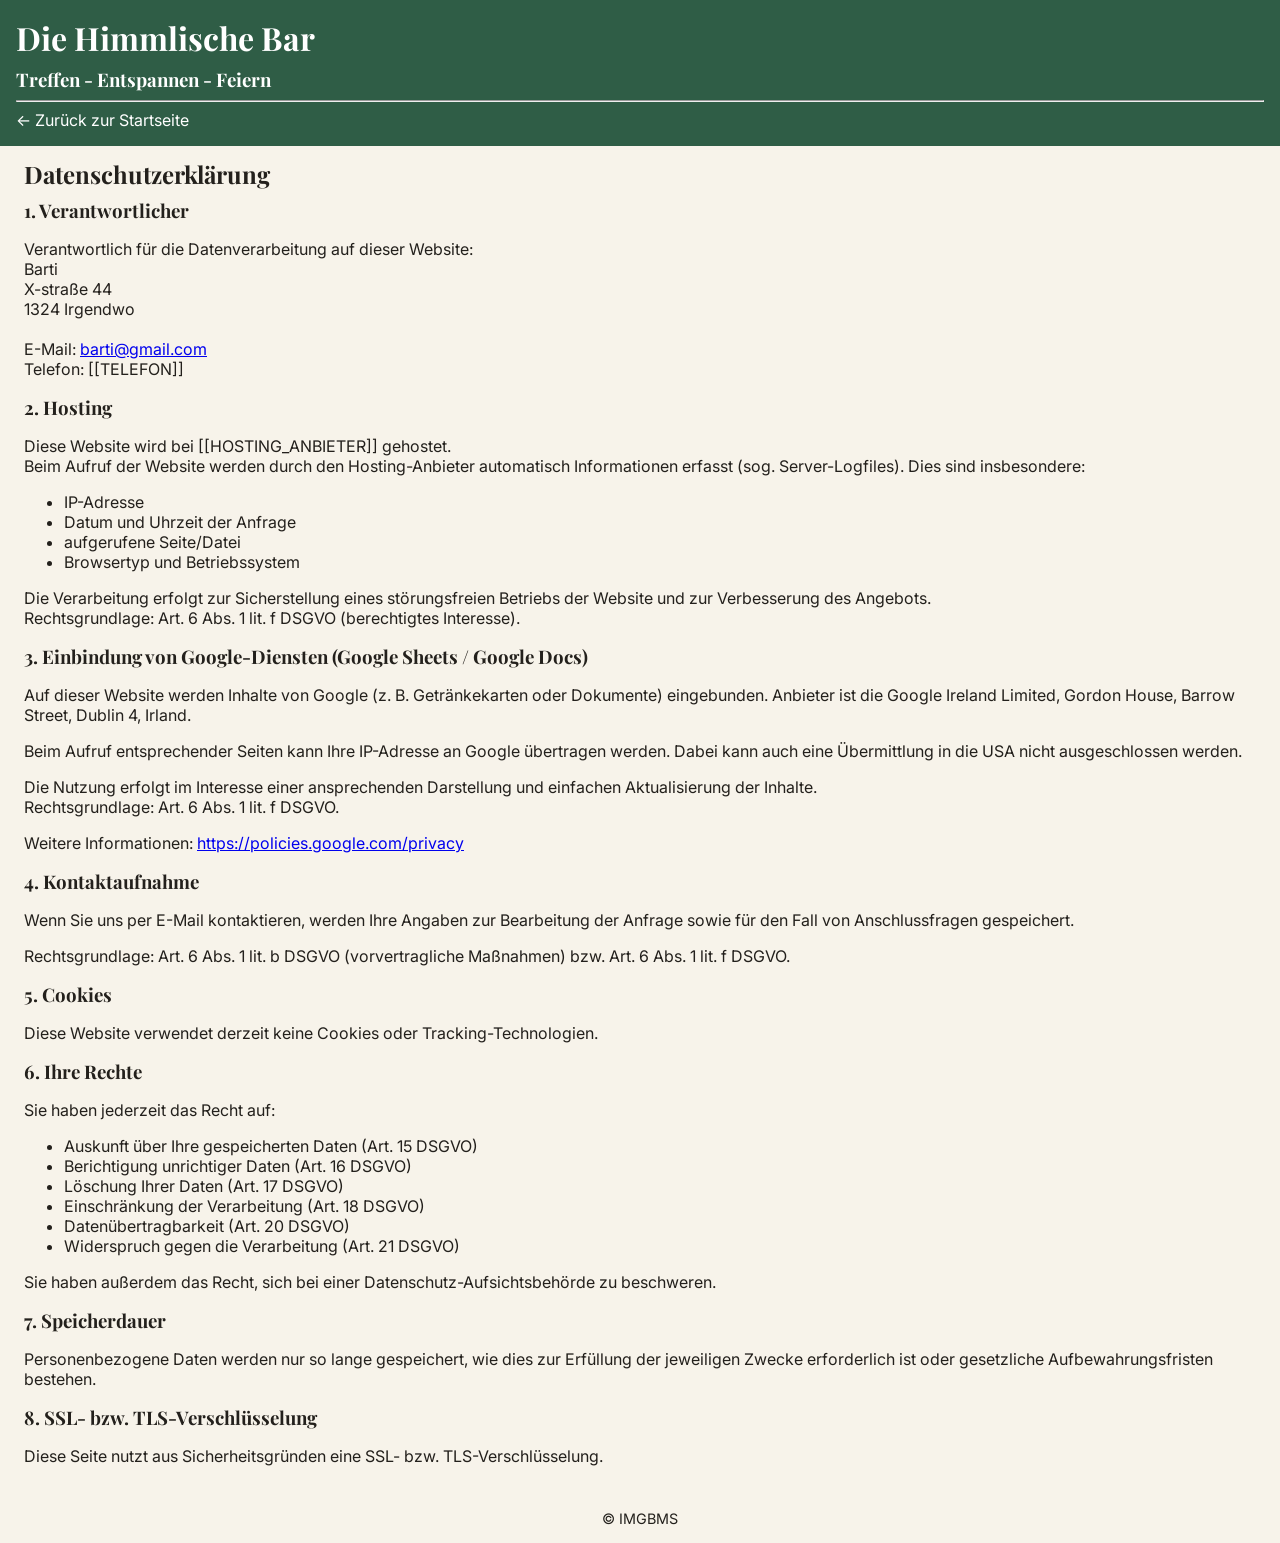
==== datenschutz.html @ 9a7f20e5 "More Upload" ====
<!DOCTYPE html>
<html lang="de">
<head>
<meta charset="UTF-8">
<meta name="viewport" content="width=device-width, initial-scale=1.0">
<title>Datenschutzerklärung - Die Himmlische Bar</title>

<link href="https://fonts.googleapis.com/css2?family=Playfair+Display:wght@600&family=Inter:wght@300;400;600&display=swap" rel="stylesheet">
<link rel="stylesheet" href="styles.css">
</head>

<body>

<header>
  <h1>Die Himmlische Bar</h1>
  <h3>Treffen - Entspannen - Feiern</h3>
  <hr>
  <nav>
    <a href="index.html">← Zurück zur Startseite</a>
  </nav>
</header>

<section id="datenschutz" class="legal-section">
  <h2>Datenschutzerklärung</h2>

  <h3>1. Verantwortlicher</h3>
  <p>
    Verantwortlich für die Datenverarbeitung auf dieser Website:<br>
    Barti <br>
    X-straße 44<br>
    1324 Irgendwo<br><br>
    E-Mail: <a href="mailto:barti@gmail.com">barti@gmail.com</a><br>
    Telefon: [[TELEFON]]
  </p>

  <h3>2. Hosting</h3>
  <p>
    Diese Website wird bei [[HOSTING_ANBIETER]] gehostet.<br>
    Beim Aufruf der Website werden durch den Hosting-Anbieter automatisch Informationen
    erfasst (sog. Server-Logfiles). Dies sind insbesondere:
  </p>
  <ul>
    <li>IP-Adresse</li>
    <li>Datum und Uhrzeit der Anfrage</li>
    <li>aufgerufene Seite/Datei</li>
    <li>Browsertyp und Betriebssystem</li>
  </ul>
  <p>
    Die Verarbeitung erfolgt zur Sicherstellung eines störungsfreien Betriebs der Website
    und zur Verbesserung des Angebots.<br>
    Rechtsgrundlage: Art. 6 Abs. 1 lit. f DSGVO (berechtigtes Interesse).
  </p>

  <h3>3. Einbindung von Google-Diensten (Google Sheets / Google Docs)</h3>
  <p>
    Auf dieser Website werden Inhalte von Google (z. B. Getränkekarten oder Dokumente)
    eingebunden. Anbieter ist die
    Google Ireland Limited, Gordon House, Barrow Street, Dublin 4, Irland.
  </p>
  <p>
    Beim Aufruf entsprechender Seiten kann Ihre IP-Adresse an Google übertragen werden.
    Dabei kann auch eine Übermittlung in die USA nicht ausgeschlossen werden.
  </p>
  <p>
    Die Nutzung erfolgt im Interesse einer ansprechenden Darstellung und einfachen
    Aktualisierung der Inhalte.<br>
    Rechtsgrundlage: Art. 6 Abs. 1 lit. f DSGVO.
  </p>
  <p>
    Weitere Informationen:
    <a href="https://policies.google.com/privacy" target="_blank" rel="noopener">
      https://policies.google.com/privacy
    </a>
  </p>

  <h3>4. Kontaktaufnahme</h3>
  <p>
    Wenn Sie uns per E-Mail kontaktieren, werden Ihre Angaben zur Bearbeitung der Anfrage
    sowie für den Fall von Anschlussfragen gespeichert.
  </p>
  <p>
    Rechtsgrundlage: Art. 6 Abs. 1 lit. b DSGVO (vorvertragliche Maßnahmen) bzw.
    Art. 6 Abs. 1 lit. f DSGVO.
  </p>

  <h3>5. Cookies</h3>
  <p>
    Diese Website verwendet derzeit keine Cookies oder Tracking-Technologien.
  </p>

  <h3>6. Ihre Rechte</h3>
  <p>
    Sie haben jederzeit das Recht auf:
  </p>
  <ul>
    <li>Auskunft über Ihre gespeicherten Daten (Art. 15 DSGVO)</li>
    <li>Berichtigung unrichtiger Daten (Art. 16 DSGVO)</li>
    <li>Löschung Ihrer Daten (Art. 17 DSGVO)</li>
    <li>Einschränkung der Verarbeitung (Art. 18 DSGVO)</li>
    <li>Datenübertragbarkeit (Art. 20 DSGVO)</li>
    <li>Widerspruch gegen die Verarbeitung (Art. 21 DSGVO)</li>
  </ul>

  <p>
    Sie haben außerdem das Recht, sich bei einer Datenschutz-Aufsichtsbehörde zu beschweren.
  </p>

  <h3>7. Speicherdauer</h3>
  <p>
    Personenbezogene Daten werden nur so lange gespeichert, wie dies zur Erfüllung der
    jeweiligen Zwecke erforderlich ist oder gesetzliche Aufbewahrungsfristen bestehen.
  </p>

  <h3>8. SSL- bzw. TLS-Verschlüsselung</h3>
  <p>
    Diese Seite nutzt aus Sicherheitsgründen eine SSL- bzw. TLS-Verschlüsselung.
  </p>

</section>

<footer>© IMGBMS</footer>

</body>
</html>
---- styles.css ----
:root {
  --bg: #F7F3EA;
  --text: #23201C;
  --green: #2F5D46;
  --gold: #B08A4A;
  --spacing: 0.5rem;
  --muted: #6a645b;
  --line: rgba(35, 32, 28, 0.12);
}

body { margin:0; font-family:Inter,sans-serif; background:var(--bg); color:var(--text); }

header {
  background:var(--green);
  color:white;
  padding:1rem;
  position:sticky;
  top:0;
  z-index:100;
}

nav { display:flex; gap:1rem; overflow-x:auto; }
nav a { color:white; text-decoration:none; white-space:nowrap; }

h1,h2,h3 {
  font-family:"Playfair Display",serif;
  margin-top:0;
  margin-bottom:0.5rem;
}

section {
  scroll-margin-top:160px;
  padding:0.75rem 1.5rem;
  margin-top:0;
}

.card {
  scroll-margin-top:160px;
  background:var(--bg);
  padding:1rem;
  border-radius:10px;
  margin-bottom:1rem;
}

iframe {
  background:var(--bg);
  width:100%;
  border:none;
  border-radius:10px;
  margin-top:0.5rem;
}

.allergen-list {
  list-style:none;
  padding:0;
  margin:1rem 0;
}

.allergen-list li { margin-bottom:0.4rem; }

.allergen-list strong {
  color:var(--green);
  margin-right:0.4rem;
}

.allergen-note {
  font-size:0.85rem;
  opacity:0.8;
}

footer {
  padding:1rem;
  text-align:center;
  font-size:0.9rem;
}

.menu-target { margin-top:0.75rem; }
.menu-status { margin:0; }

.menu-sheet {
  display:grid;
  gap:1.35rem;
}

.menu-group {
  display:grid;
  gap:0.2rem;
}

.menu-group-title {
  font-family:"Playfair Display",serif;
  font-size:1.15rem;
  font-weight:600;
  line-height:1.2;
  margin:0 0 0.25rem;
}

.menu-item-block {
  padding:0.1rem 0 0.32rem;
}

.menu-item {
  display:grid;
  grid-template-columns:minmax(0, 1fr) 68px 30px 62px 24px;
  column-gap:0.55rem;
  align-items:start;
}

.menu-title {
  min-width:0;
  overflow-wrap:anywhere;
}

.menu-amount,
.menu-price {
  text-align:right;
  white-space:nowrap;
}

.menu-unit,
.menu-currency {
  text-align:left;
  white-space:nowrap;
}

.menu-description {
  margin-top:0.14rem;
  color:var(--muted);
  line-height:1.42;
  max-width:44rem;
}

.menu-item-block + .menu-item-block {
  border-top:1px solid var(--line);
  padding-top:0.38rem;
}

.menu-mobile-meta {
  display:none;
}

@media (max-width:700px) {
  .menu-group-title {
    font-size:1.08rem;
  }

  .menu-item {
    grid-template-columns:minmax(0, 1fr);
    row-gap:0.15rem;
  }

  .menu-amount,
  .menu-unit,
  .menu-price,
  .menu-currency {
    display:none;
  }

  .menu-mobile-meta {
    display:block;
    color:var(--green);
    font-weight:600;
    font-size:0.98rem;
  }

  .menu-description {
    max-width:none;
  }
}
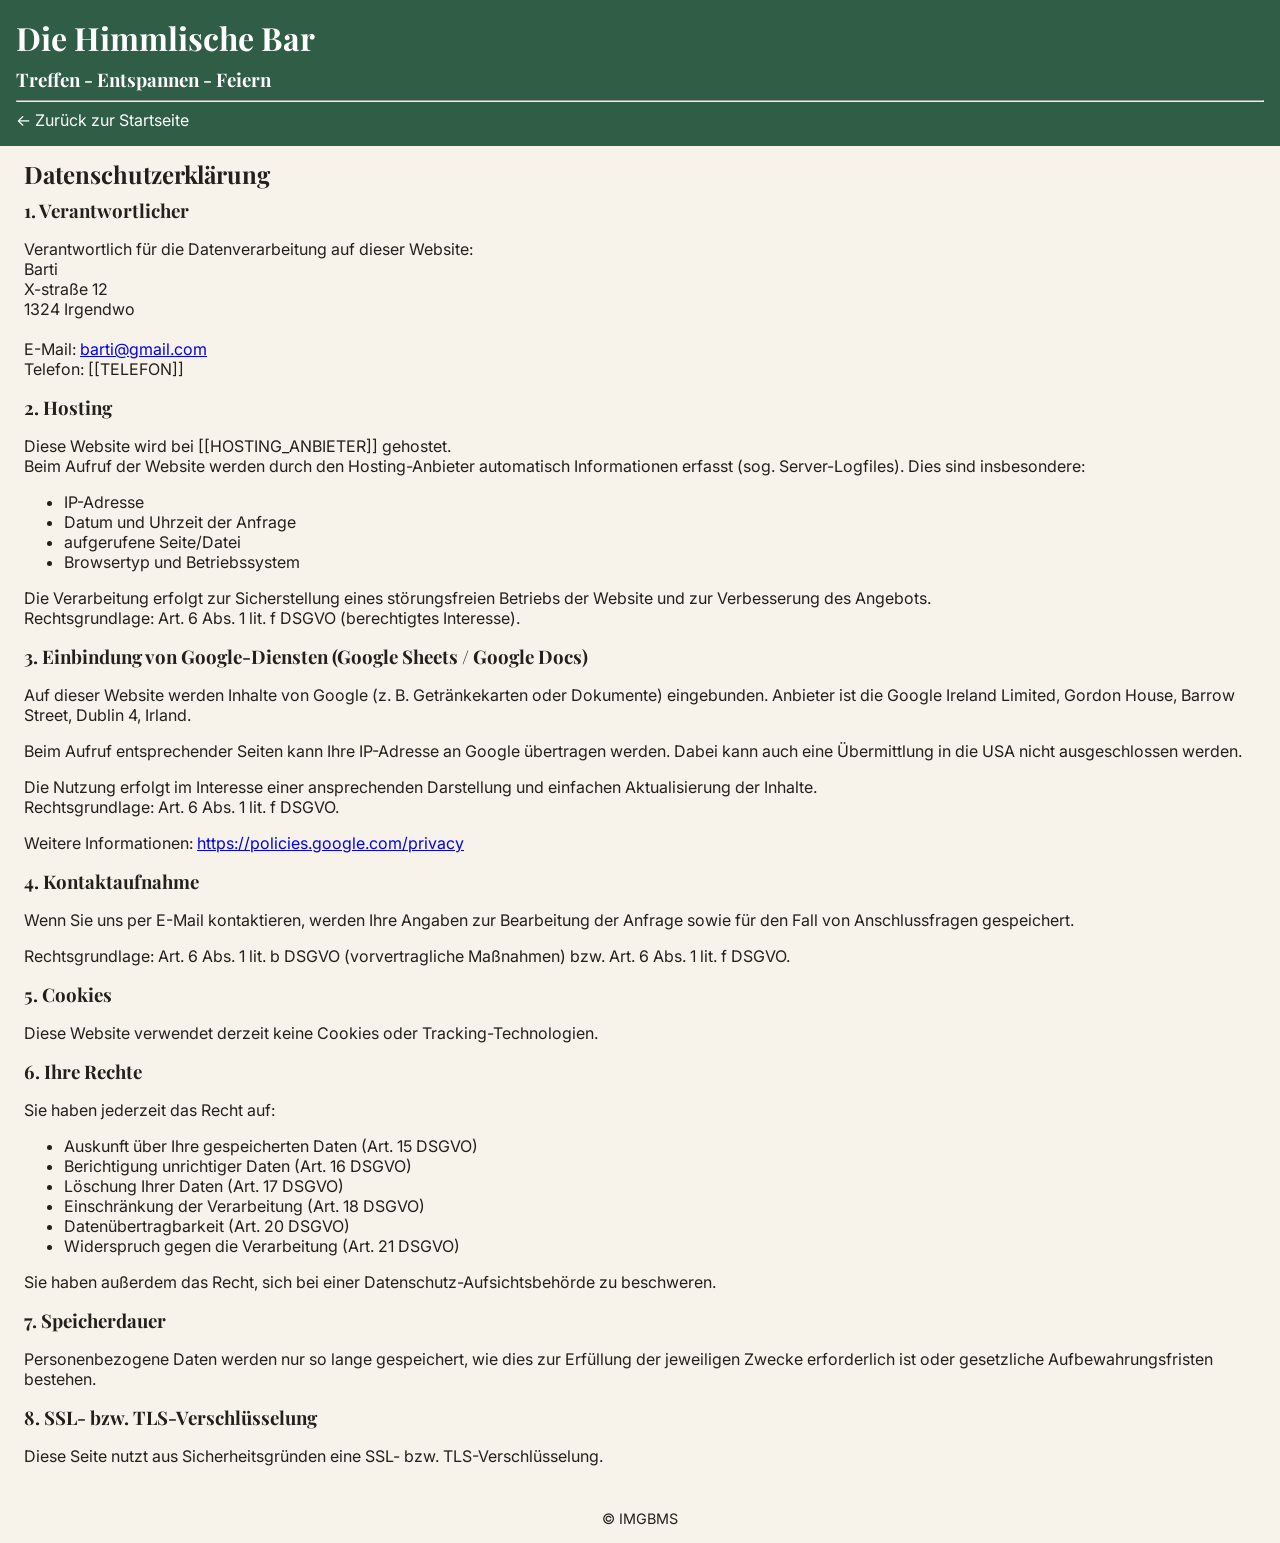
==== commit 0a2b8289: "More Upload" ====
--- a/datenschutz.html
+++ b/datenschutz.html
@@ -27,7 +27,7 @@
   <p>
     Verantwortlich für die Datenverarbeitung auf dieser Website:<br>
     Barti <br>
-    X-straße 44<br>
+    X-straße 12<br>
     1324 Irgendwo<br><br>
     E-Mail: <a href="mailto:barti@gmail.com">barti@gmail.com</a><br>
     Telefon: [[TELEFON]]
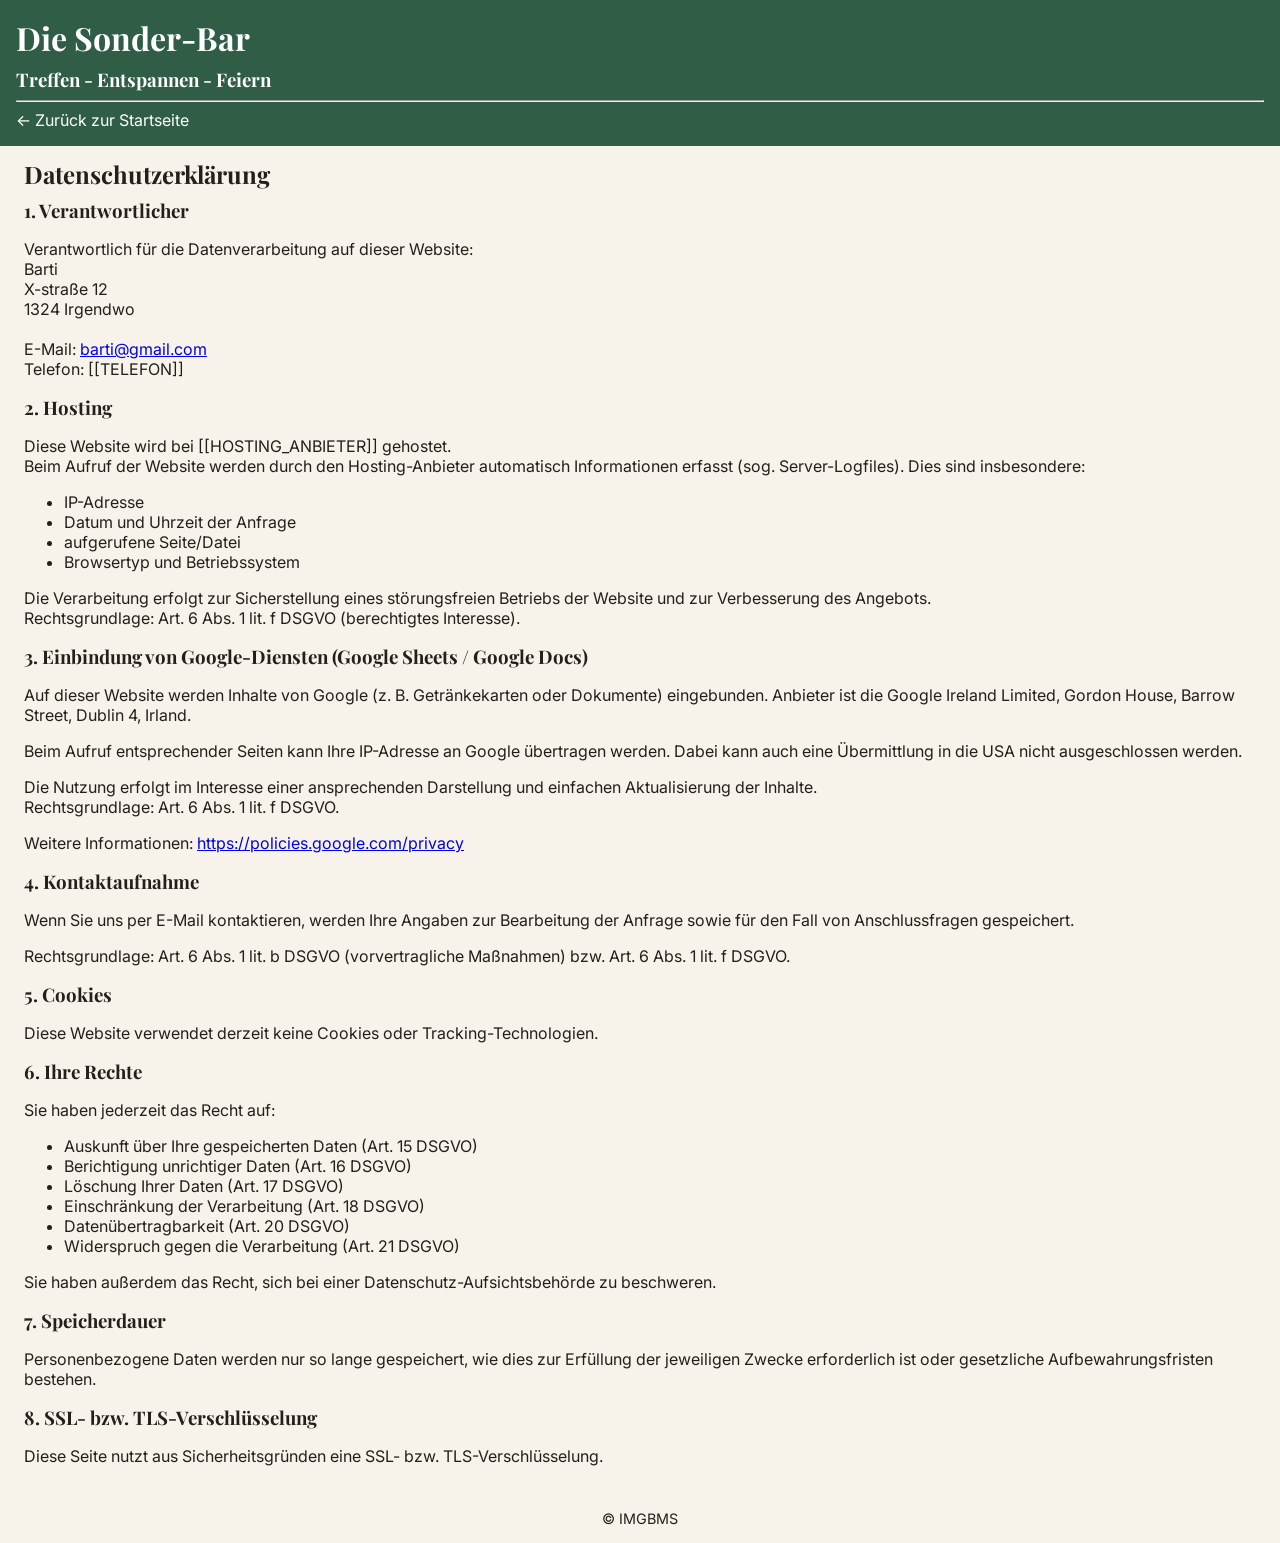
==== commit 51e6b50b: "More changes, added fonts" ====
--- a/datenschutz.html
+++ b/datenschutz.html
@@ -3,7 +3,7 @@
 <head>
 <meta charset="UTF-8">
 <meta name="viewport" content="width=device-width, initial-scale=1.0">
-<title>Datenschutzerklärung - Die Himmlische Bar</title>
+<title>Datenschutzerklärung - Die Sonder-Bar</title>
 
 <link href="https://fonts.googleapis.com/css2?family=Playfair+Display:wght@600&family=Inter:wght@300;400;600&display=swap" rel="stylesheet">
 <link rel="stylesheet" href="styles.css">
@@ -12,7 +12,7 @@
 <body>
 
 <header>
-  <h1>Die Himmlische Bar</h1>
+  <h1>Die Sonder-Bar</h1>
   <h3>Treffen - Entspannen - Feiern</h3>
   <hr>
   <nav>
